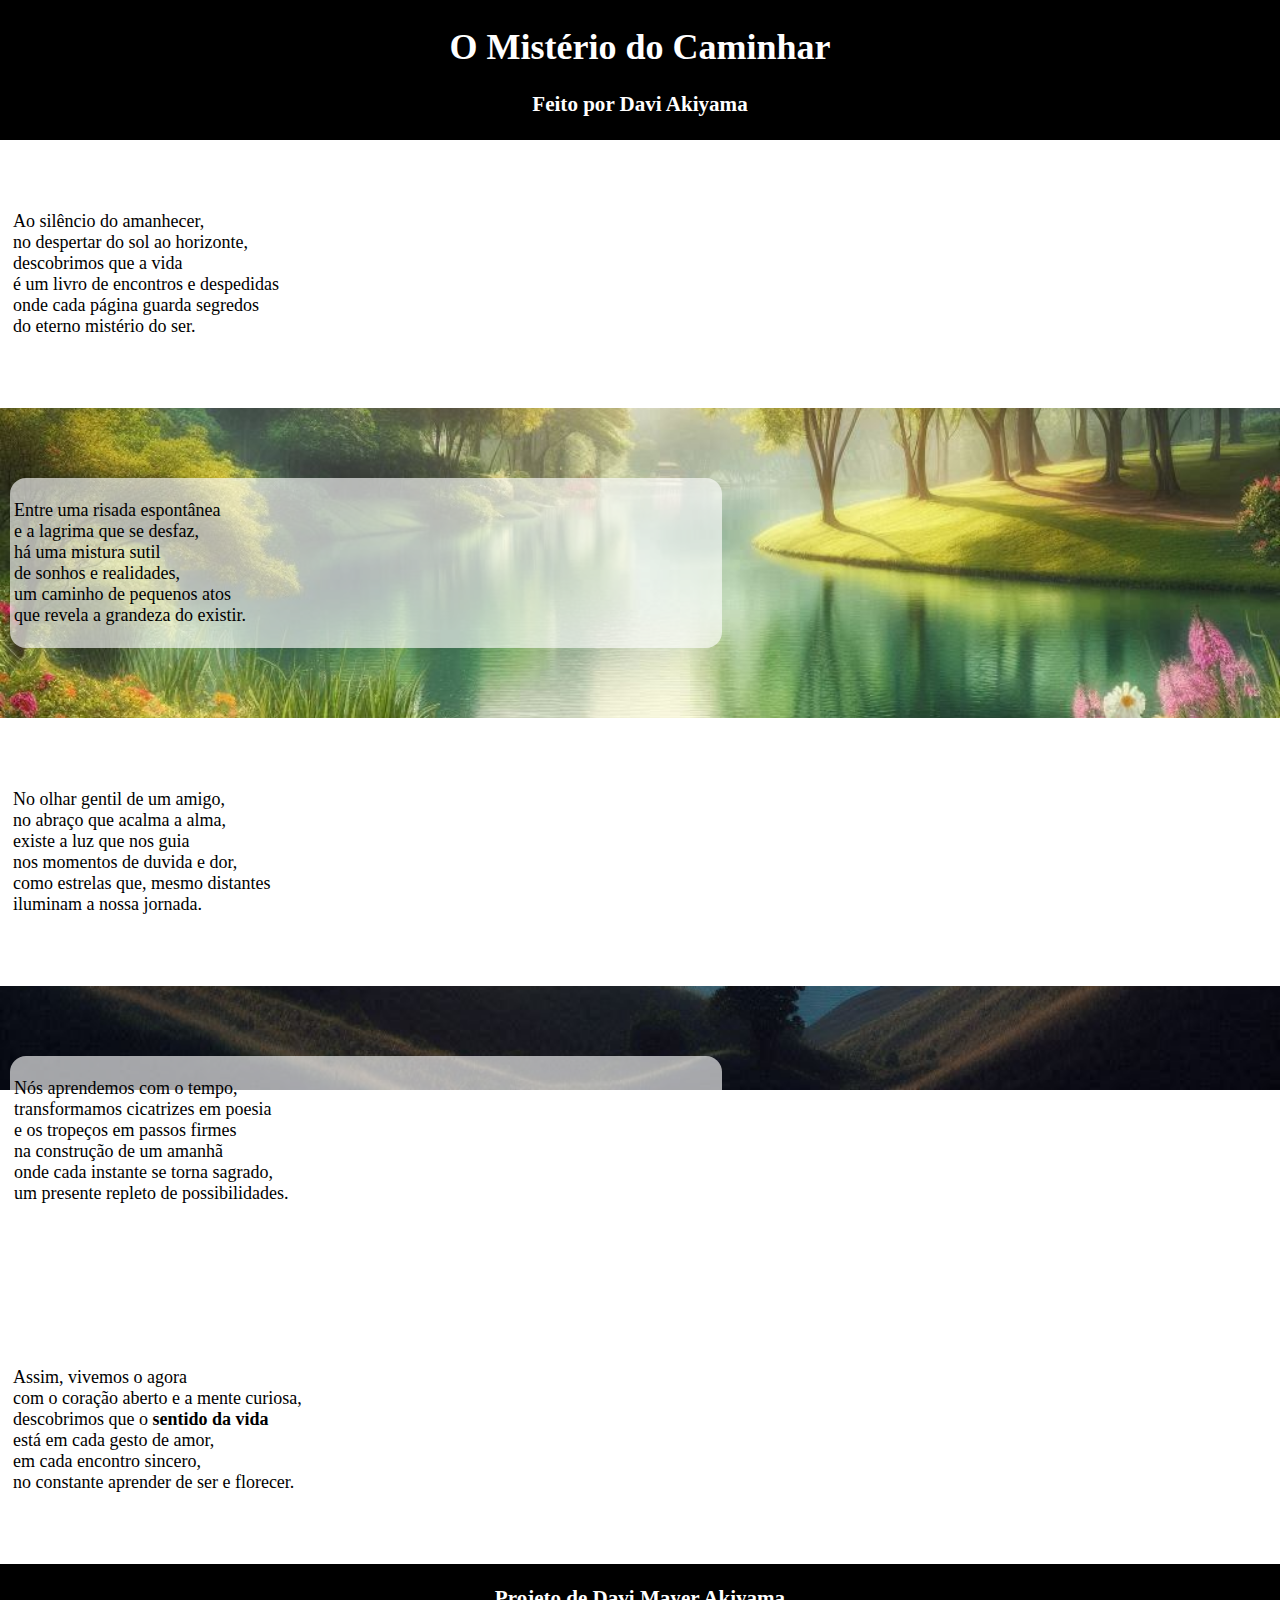
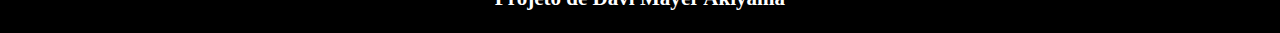
==== PoemaDaviAkiyama/index.html @ b32e6ddf "Initial commit" ====
<!DOCTYPE html>
<html lang="pt-br">
<head>
    <meta charset="UTF-8">
    <meta name="viewport" content="width=device-width, initial-scale=1.0">
    <title>Poema: O Mistério do Caminhar</title>
    <link rel="stylesheet" href="style.css">
</head>
<body>
    <header>
        <h1>O Mistério do Caminhar</h1>
        <h3>Feito por Davi Akiyama</h3>
    </header>
    <main>
        <section>
            <article class="text01">
                <p>Ao silêncio do amanhecer,<br>no despertar do sol ao horizonte,<br>descobrimos que a vida<br>é um livro de encontros e despedidas<br>onde cada página guarda segredos<br>do eterno mistério do ser.</p>
            </article>
        </section>
        <section class="fundo01">
            <article class="text02">
                <p>Entre uma risada espontânea<br>e a lagrima que se desfaz,<br>há uma mistura sutil<br>de sonhos e realidades,<br>um caminho de pequenos atos<br>que revela a grandeza do existir.</p>
            </article>
        </section>
        <section>
            <article class="text01">
                <p>No olhar gentil de um amigo,<br>no abraço que acalma a alma,<br>existe a luz que nos guia<br>nos momentos de duvida e dor,<br>como estrelas que, mesmo distantes<br>iluminam a nossa jornada.</p>
            </article>
        </section>
        <section class="fundo02">
            <article class="text02">
                <p>Nós aprendemos com o tempo,<br>transformamos cicatrizes em poesia<br>e os tropeços em passos firmes<br>na construção de um amanhã<br>onde cada instante se torna sagrado,<br>um presente repleto de possibilidades.</p>
            </article>
        </section>
        <section>
            <article class="text01">
                <p>Assim, vivemos o agora<br>com o coração aberto e a mente curiosa,<br>descobrimos que o <strong>sentido da vida</strong><br>está em cada gesto de amor,<br>em cada encontro sincero,<br>no constante aprender de ser e florecer.</p>
            </article>
        </section>
    </main>
    <footer>
        <h3>Projeto de Davi Mayer Akiyama</h3>
    </footer>
</body>
</html>
---- PoemaDaviAkiyama/style.css ----
body{
    background-color: rgb(255, 255, 255);
    font-family: poem;
    font-size: large;
    margin: 0;
    padding: 0;
    font-family: Georgia, 'Times New Roman', Times, serif;
}
header{
    background-color: rgb(0, 0, 0);
    color: rgb(255, 255, 255);
    padding: 2px;
    text-align: center;
}
main .text01{
    padding: 3px;
    margin: 50px 10px 50px 10px;
}
main .text02{
    padding: 4px;
    margin: 50px 10px 50px 10px;
    background-color: rgba(255, 255, 255, 0.637);
    width: 55%;
    border-radius: 16px;
}
main .fundo01{
    background-image: url(image/um\ lugar\ tranquilo\ para\ reflexão\ sem\ nenhuma\ pessoa.png);
    background-size: cover;
    background-repeat: no-repeat;
    background-attachment: fixed;
    padding: 20px 0px 20px 0px;
    background-position: center center;
}
main .fundo02{
    background-image: url(image/Noite\ Estrelada\ e\ Céu\ Profundo.png);
    background-size: cover;
    background-repeat: no-repeat;
    background-attachment: fixed;
    padding: 20px 0px 20px 0px;
    background-position: center center;
}
footer{
    background-color: rgb(0, 0, 0);
    color: rgb(255, 255, 255);
    text-align: center;
    margin: 0;
    padding: 1px;
}
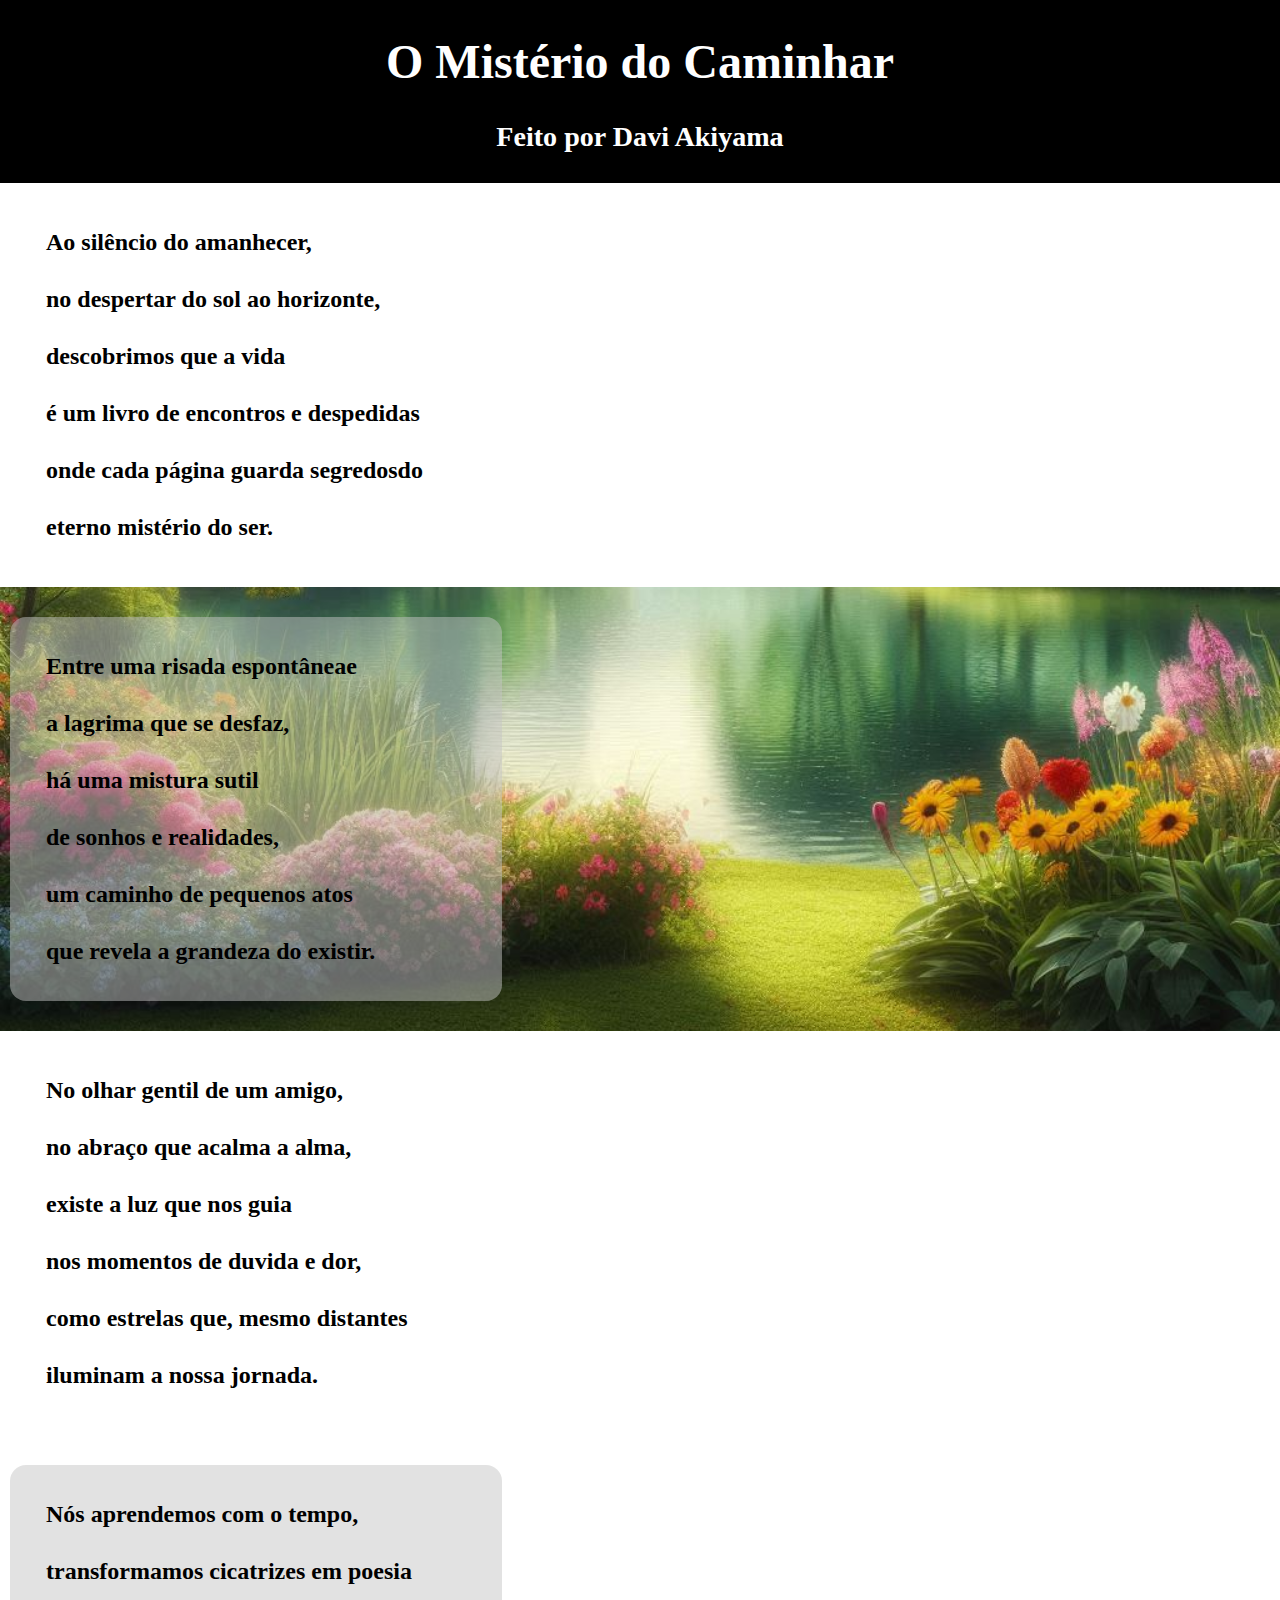
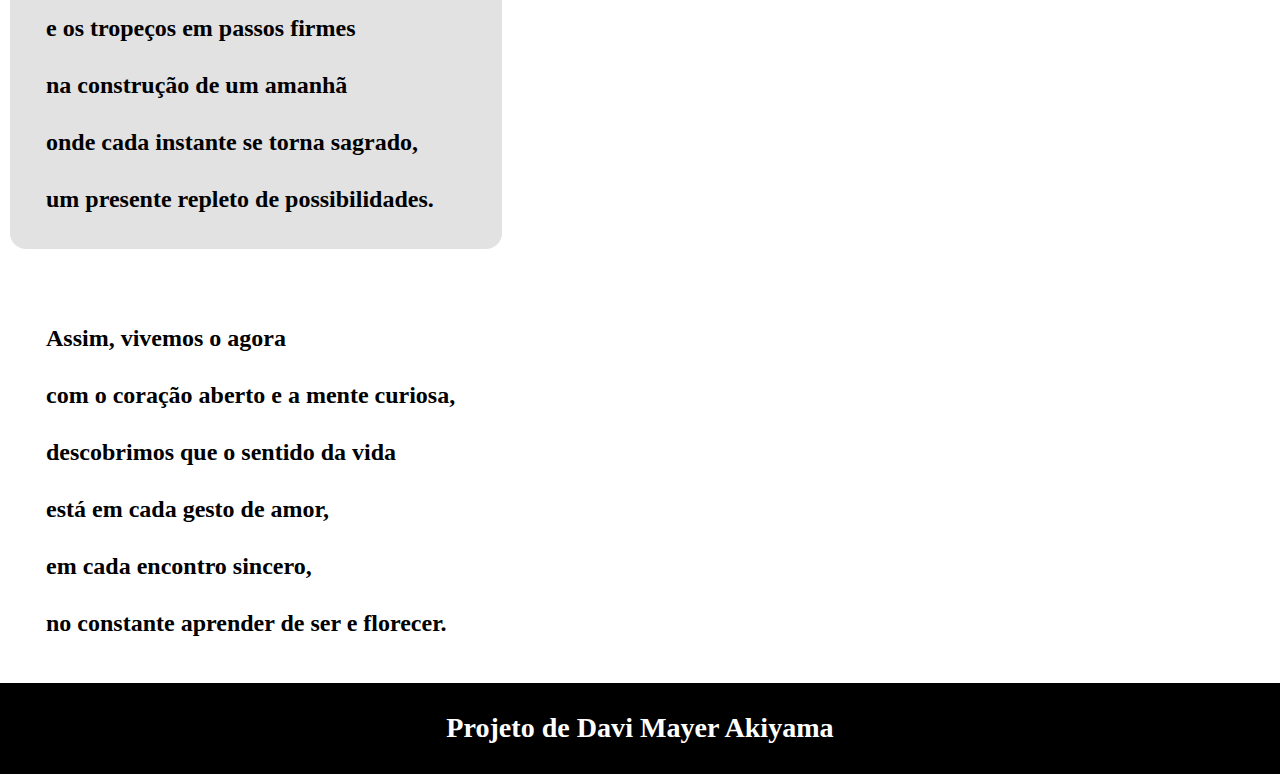
==== commit d831de9a: "update1.2" ====
--- a/PoemaDaviAkiyama/index.html
+++ b/PoemaDaviAkiyama/index.html
@@ -14,27 +14,27 @@
     <main>
         <section>
             <article class="text01">
-                <p>Ao silêncio do amanhecer,<br>no despertar do sol ao horizonte,<br>descobrimos que a vida<br>é um livro de encontros e despedidas<br>onde cada página guarda segredos<br>do eterno mistério do ser.</p>
+                <p>Ao silêncio do amanhecer,</p><p>no despertar do sol ao horizonte,</p><p>descobrimos que a vida</p><p>é um livro de encontros e despedidas</p><p>onde cada página guarda segredosdo</p> <p>eterno mistério do ser.</p>
             </article>
         </section>
         <section class="fundo01">
             <article class="text02">
-                <p>Entre uma risada espontânea<br>e a lagrima que se desfaz,<br>há uma mistura sutil<br>de sonhos e realidades,<br>um caminho de pequenos atos<br>que revela a grandeza do existir.</p>
+                <p>Entre uma risada espontâneae</p><p>a lagrima que se desfaz,</p><p>há uma mistura sutil</p><p>de sonhos e realidades,</p><p>um caminho de pequenos atos</p><p>que revela a grandeza do existir.</p>
             </article>
         </section>
         <section>
             <article class="text01">
-                <p>No olhar gentil de um amigo,<br>no abraço que acalma a alma,<br>existe a luz que nos guia<br>nos momentos de duvida e dor,<br>como estrelas que, mesmo distantes<br>iluminam a nossa jornada.</p>
+                <p>No olhar gentil de um amigo,</p><p>no abraço que acalma a alma,</p><p>existe a luz que nos guia</p><p>nos momentos de duvida e dor,</p><p>como estrelas que, mesmo distantes</p><p>iluminam a nossa jornada.</p>
             </article>
         </section>
         <section class="fundo02">
             <article class="text02">
-                <p>Nós aprendemos com o tempo,<br>transformamos cicatrizes em poesia<br>e os tropeços em passos firmes<br>na construção de um amanhã<br>onde cada instante se torna sagrado,<br>um presente repleto de possibilidades.</p>
+                <p>Nós aprendemos com o tempo,</p><p>transformamos cicatrizes em poesia</p><p>e os tropeços em passos firmes</p><p>na construção de um amanhã</p><p>onde cada instante se torna sagrado,</p><p>um presente repleto de possibilidades.</p>
             </article>
         </section>
         <section>
             <article class="text01">
-                <p>Assim, vivemos o agora<br>com o coração aberto e a mente curiosa,<br>descobrimos que o <strong>sentido da vida</strong><br>está em cada gesto de amor,<br>em cada encontro sincero,<br>no constante aprender de ser e florecer.</p>
+                <p>Assim, vivemos o agora</p><p>com o coração aberto e a mente curiosa,</p><p>descobrimos que o sentido da vida</p><p>está em cada gesto de amor,</p><p>em cada encontro sincero,</p><p>no constante aprender de ser e florecer.</p>
             </article>
         </section>
     </main>
--- a/PoemaDaviAkiyama/style.css
+++ b/PoemaDaviAkiyama/style.css
@@ -2,10 +2,11 @@
 body{
     background-color: rgb(255, 255, 255);
     font-family: poem;
-    font-size: large;
+    font-weight: 700;
     margin: 0;
     padding: 0;
     font-family: Georgia, 'Times New Roman', Times, serif;
+    font-size: x-large;
 }
 header{
     background-color: rgb(0, 0, 0);
@@ -14,15 +15,19 @@
     text-align: center;
 }
 main .text01{
-    padding: 3px;
-    margin: 50px 10px 50px 10px;
+    padding: 6px;
+    margin:10px;
 }
 main .text02{
-    padding: 4px;
-    margin: 50px 10px 50px 10px;
-    background-color: rgba(255, 255, 255, 0.637);
-    width: 55%;
+    padding: 6px;
+    margin:10px;
+    background-color: rgba(197, 197, 197, 0.495);
+    width:70%;
+    max-width: 480px;
     border-radius: 16px;
+}
+p{
+    margin: 30px;
 }
 main .fundo01{
     background-image: url(image/um\ lugar\ tranquilo\ para\ reflexão\ sem\ nenhuma\ pessoa.png);
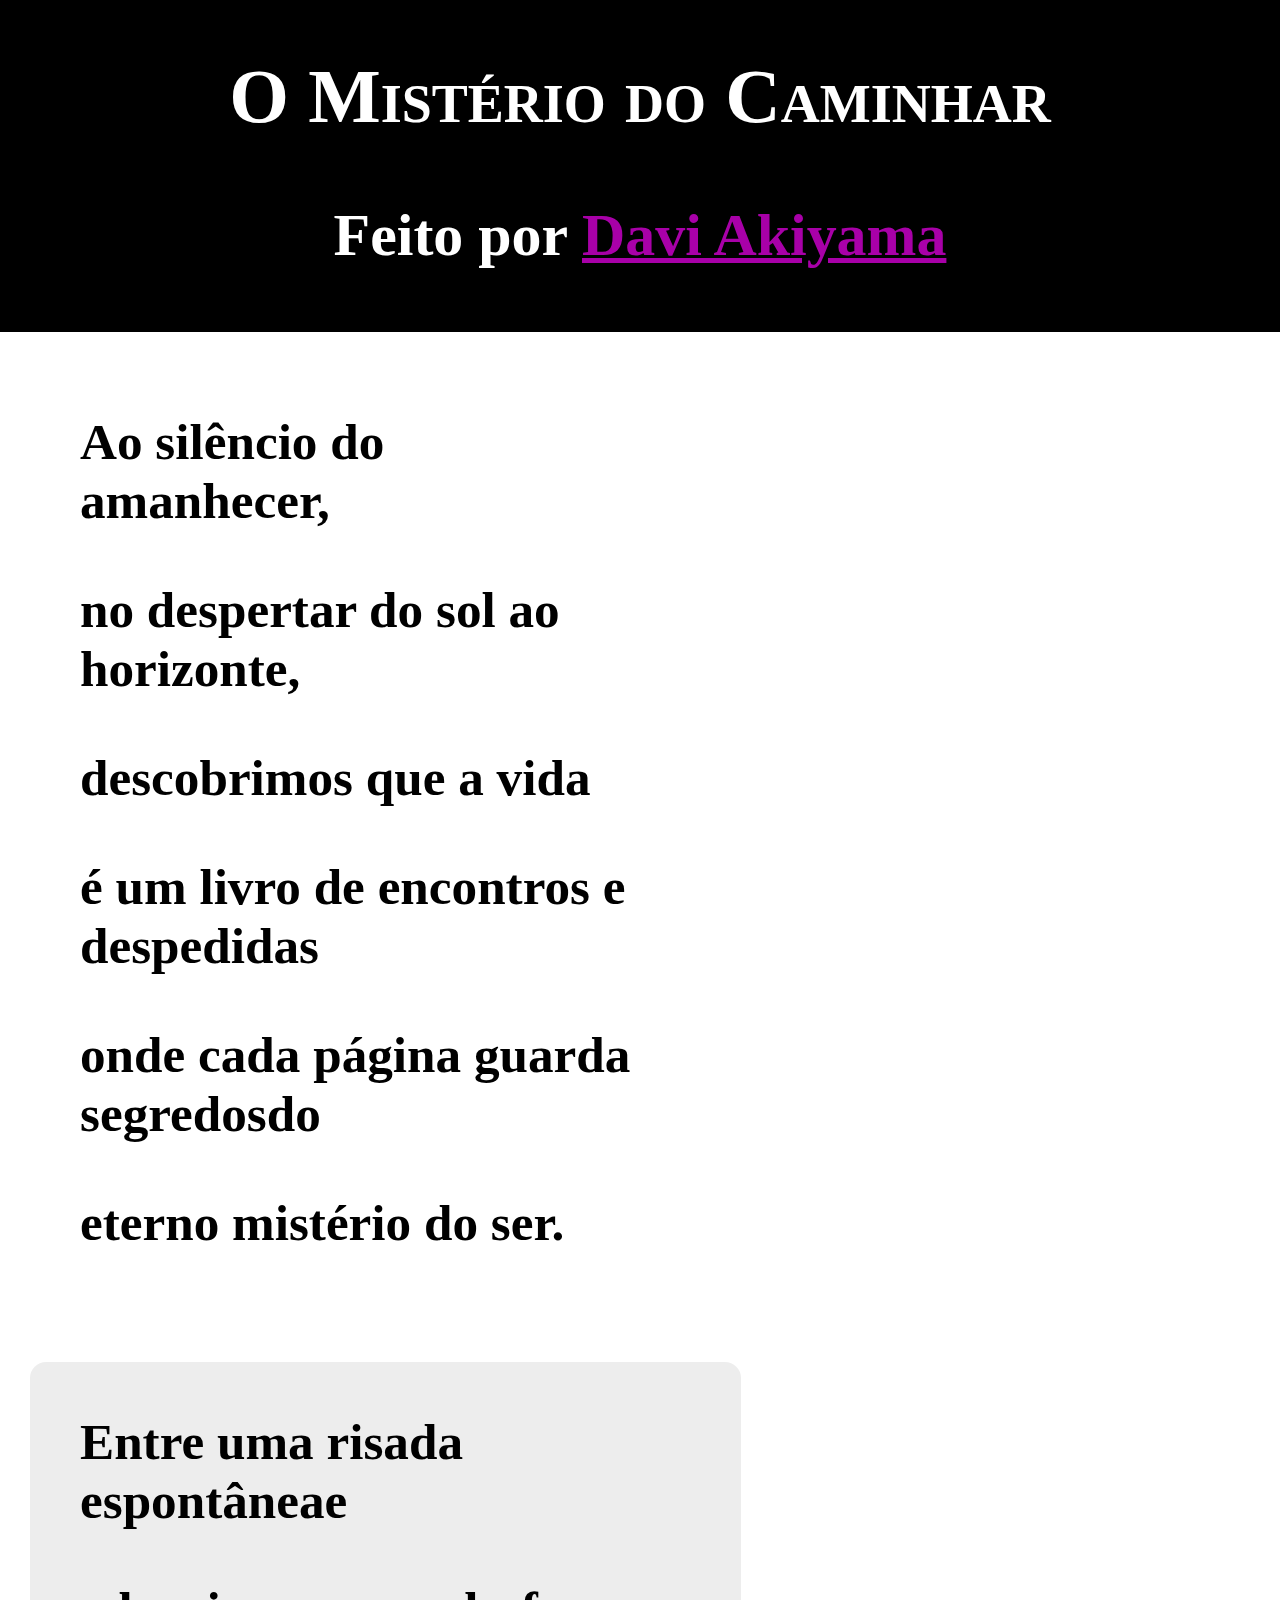
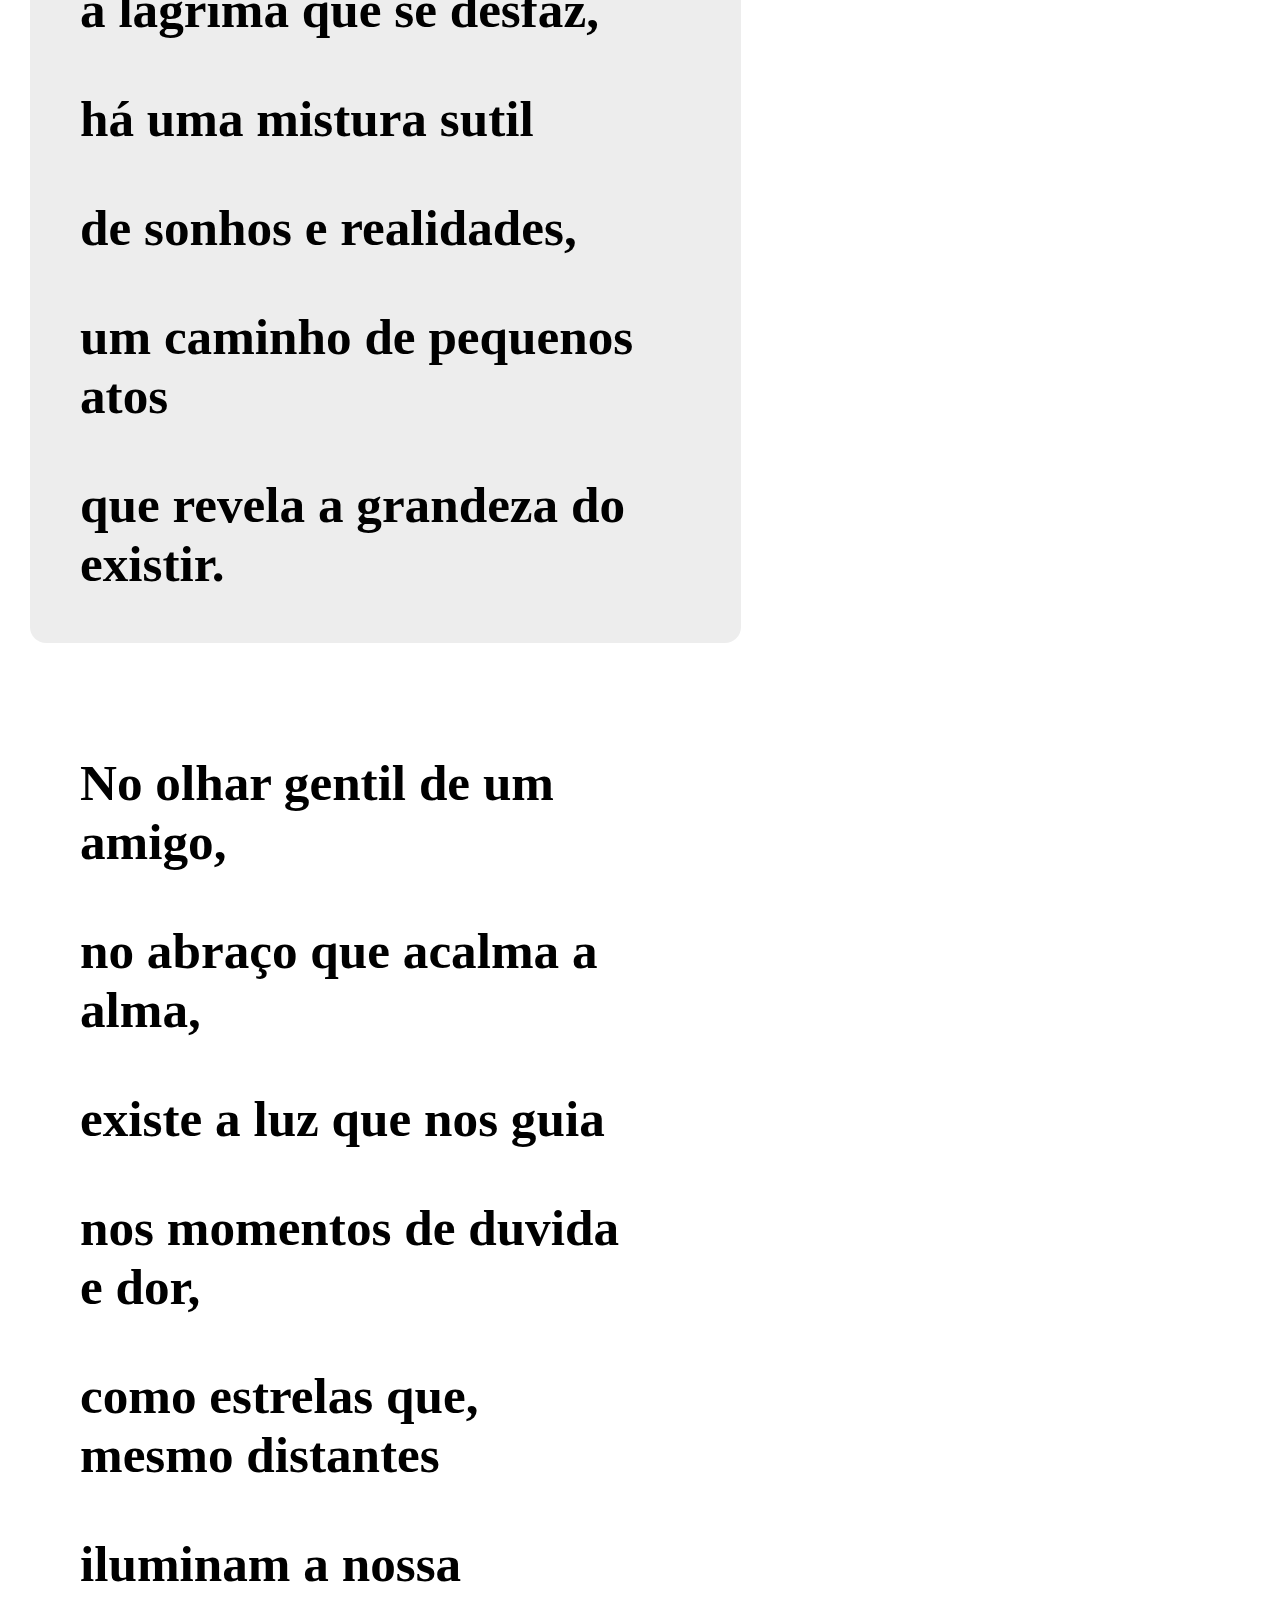
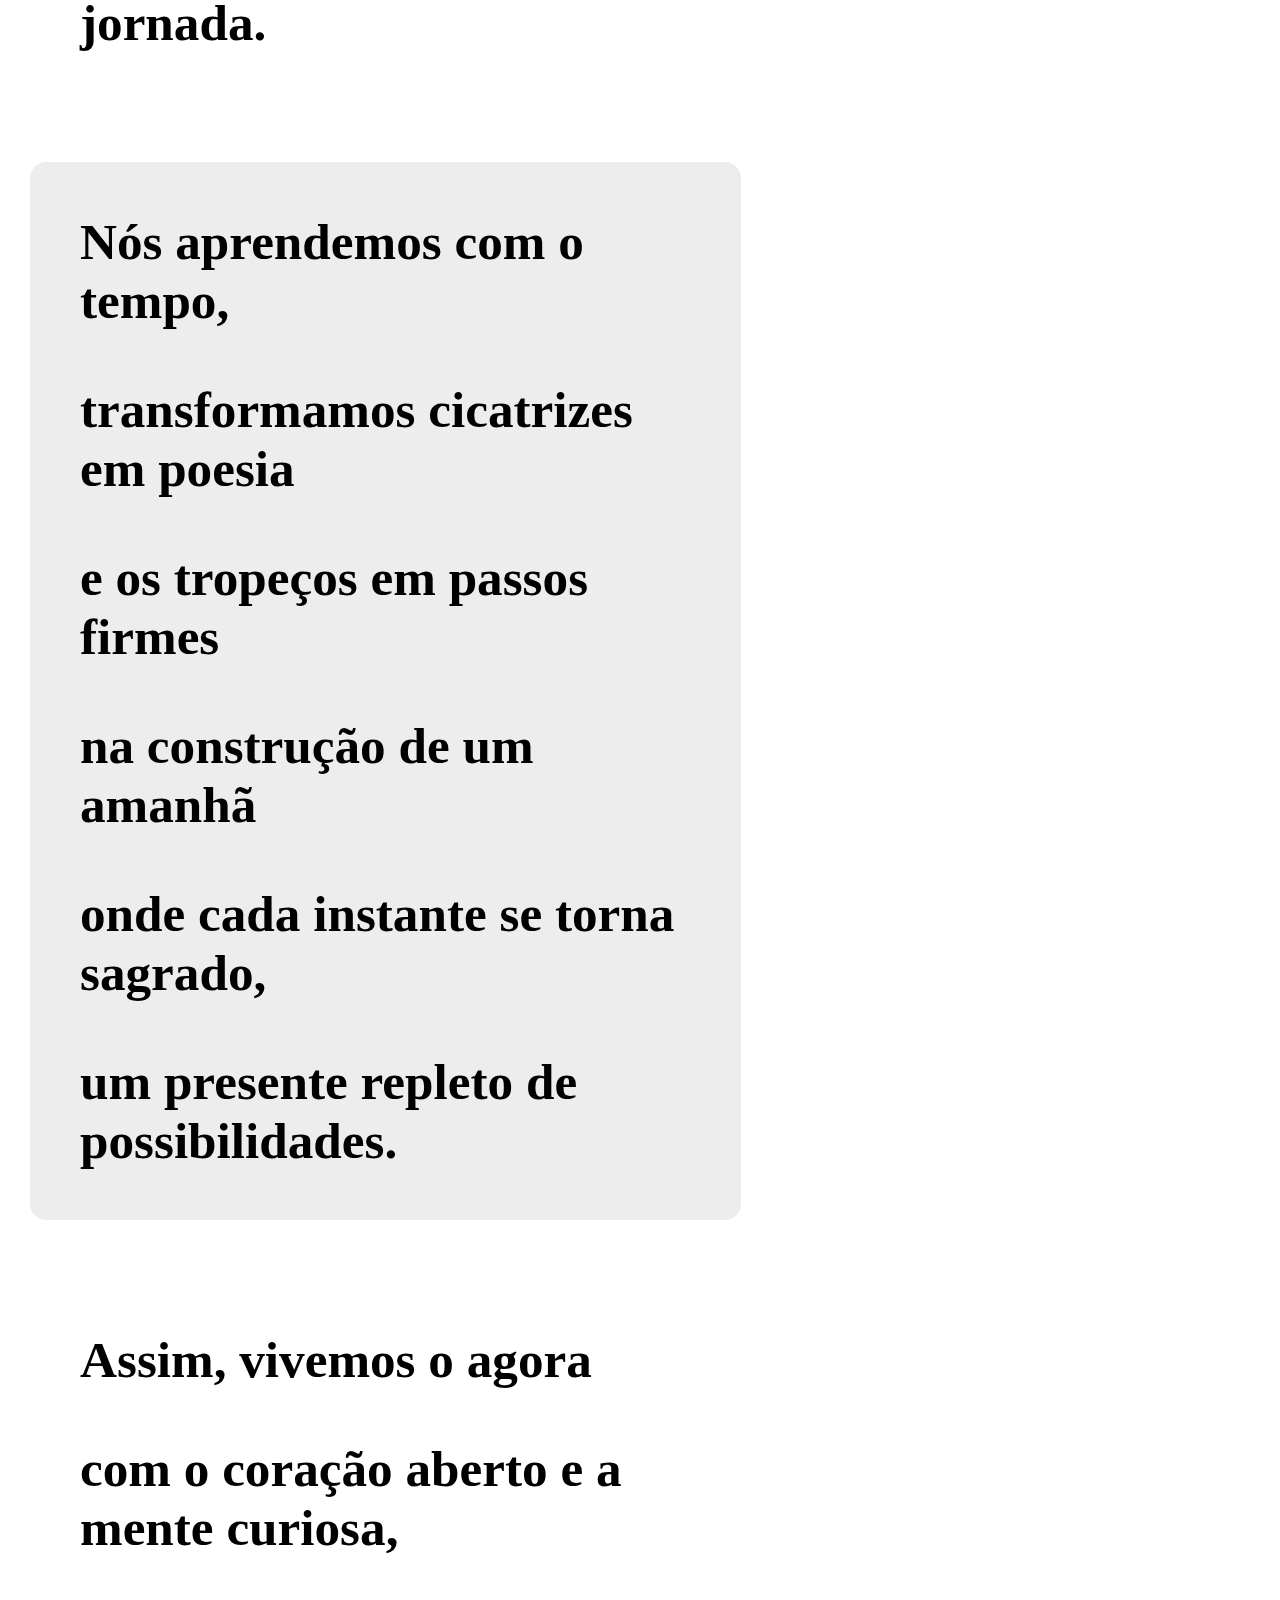
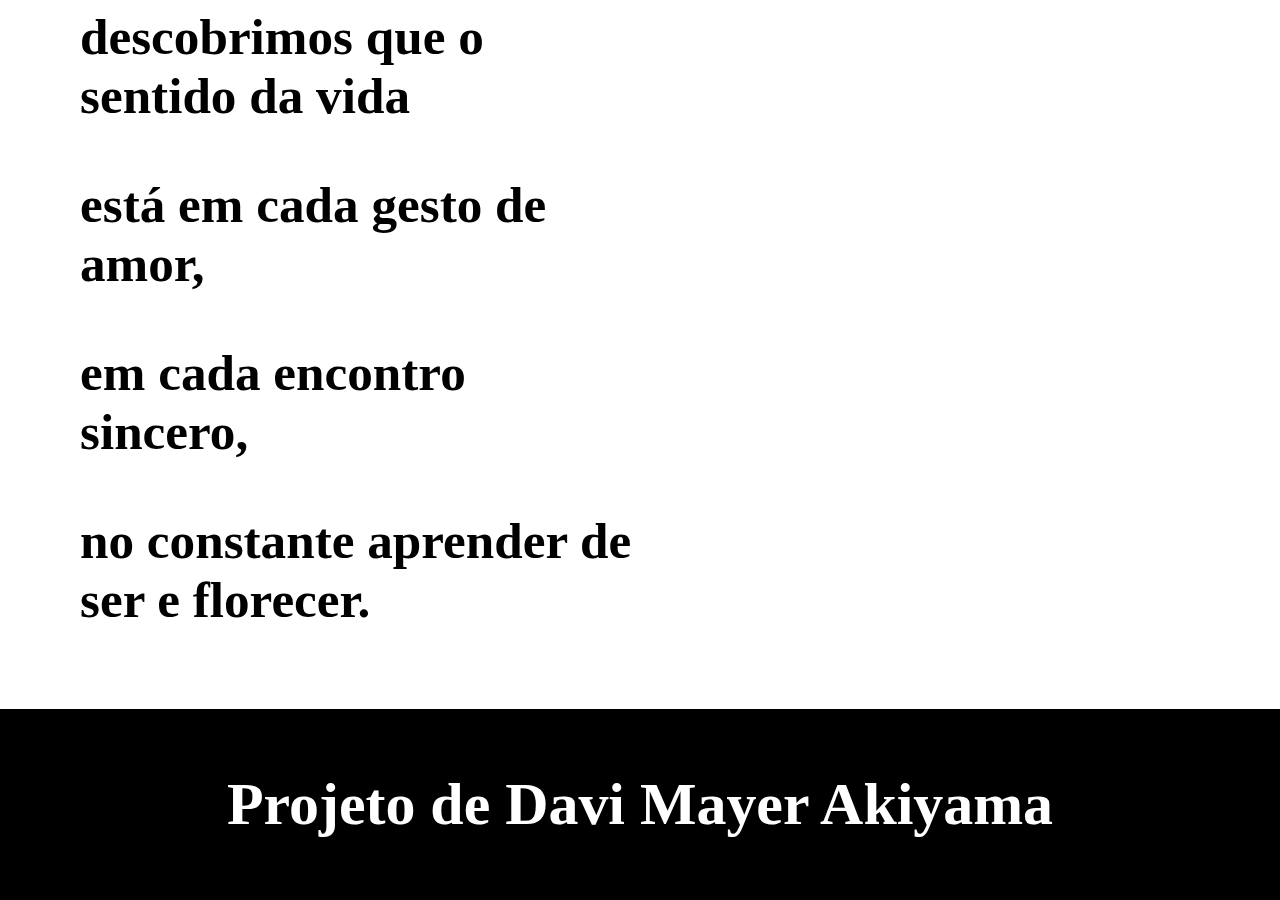
==== commit aaae37cf: "1.3 update" ====
--- a/PoemaDaviAkiyama/index.html
+++ b/PoemaDaviAkiyama/index.html
@@ -9,7 +9,7 @@
 <body>
     <header>
         <h1>O Mistério do Caminhar</h1>
-        <h3>Feito por Davi Akiyama</h3>
+        <h3>Feito por <a href="eu.html">Davi Akiyama</a></h3>
     </header>
     <main>
         <section>
--- a/PoemaDaviAkiyama/style.css
+++ b/PoemaDaviAkiyama/style.css
@@ -1,12 +1,12 @@
 
 body{
     background-color: rgb(255, 255, 255);
-    font-family: poem;
-    font-weight: 700;
+    font-weight: 500;
     margin: 0;
     padding: 0;
     font-family: Georgia, 'Times New Roman', Times, serif;
-    font-size: x-large;
+    font-size: 4vw;
+    font-weight: 600;
 }
 header{
     background-color: rgb(0, 0, 0);
@@ -14,35 +14,45 @@
     padding: 2px;
     text-align: center;
 }
+header h1{
+    font-variant: small-caps;
+    font-size: 6vw;
+}
+header a{
+    color: rgb(168, 0, 168);
+    transition:0.5s color;
+    
+}
+header a:hover{
+    color: rgb(0, 255, 170);
+}
 main .text01{
-    padding: 6px;
-    margin:10px;
+    padding: 10px;
+    margin: 30px;
+    max-width: 50%;
 }
 main .text02{
-    padding: 6px;
-    margin:10px;
-    background-color: rgba(197, 197, 197, 0.495);
-    width:70%;
-    max-width: 480px;
+    background-color: rgba(186, 186, 186, 0.267);
+    margin: 30px;
     border-radius: 16px;
+    display: inline-block;
+    max-width: 54%;
+    padding: 10px;
 }
 p{
     margin: 30px;
+    padding: 10px;
 }
 main .fundo01{
     background-image: url(image/um\ lugar\ tranquilo\ para\ reflexão\ sem\ nenhuma\ pessoa.png);
     background-size: cover;
-    background-repeat: no-repeat;
     background-attachment: fixed;
-    padding: 20px 0px 20px 0px;
     background-position: center center;
 }
 main .fundo02{
     background-image: url(image/Noite\ Estrelada\ e\ Céu\ Profundo.png);
     background-size: cover;
-    background-repeat: no-repeat;
     background-attachment: fixed;
-    padding: 20px 0px 20px 0px;
     background-position: center center;
 }
 footer{
